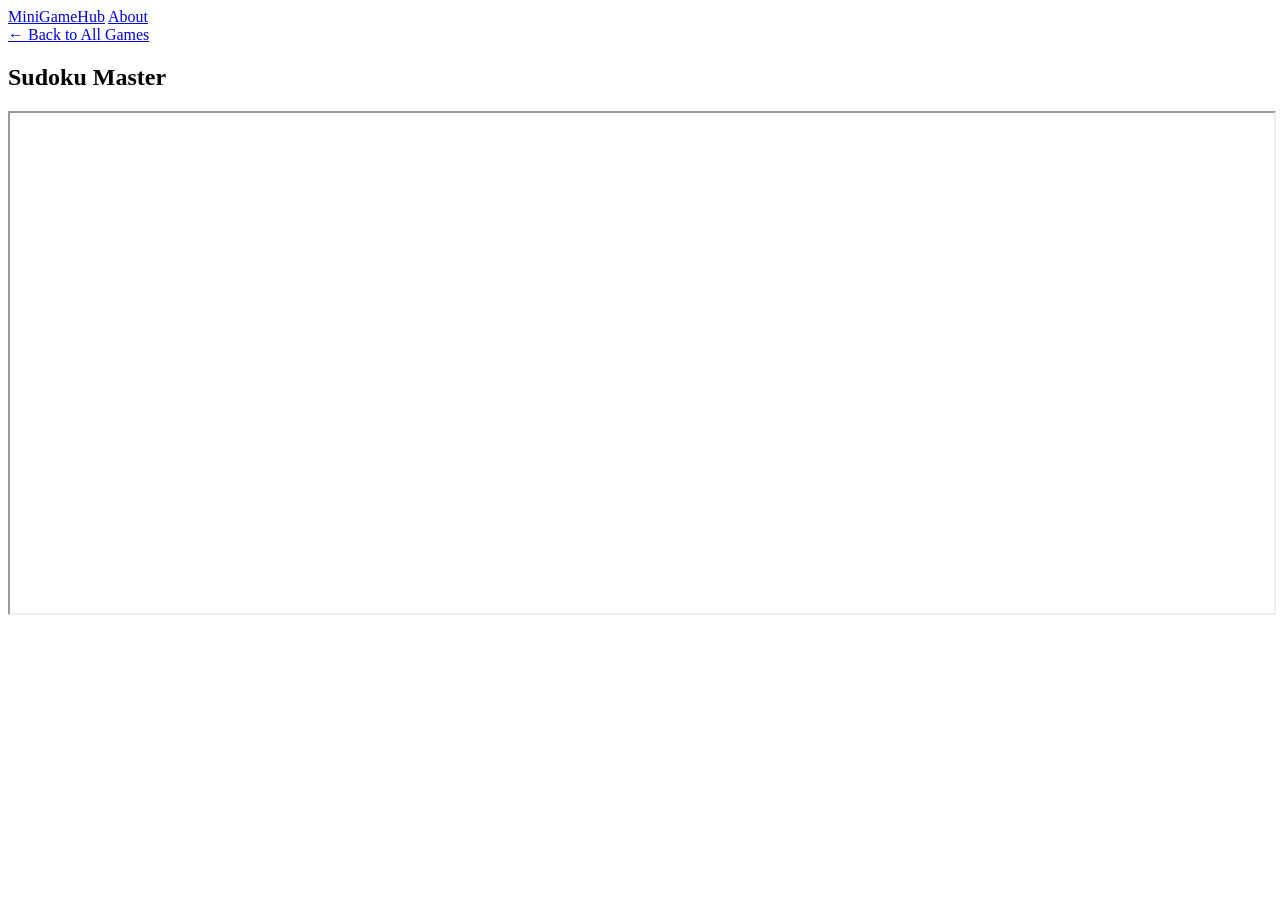
==== index.html @ 996d0694 "Create index.html" ====
<!DOCTYPE html>
<html lang="en">
<head>
  <meta charset="UTF-8" />
  <meta name="viewport" content="width=device-width, initial-scale=1.0"/>
  <title>Sudoku Master | MiniGameHub</title>
  <link rel="stylesheet" href="../styles.css" />
</head>
<body>
  <nav>
    <a href="../index.html" class="logo">MiniGameHub</a>
    <a href="../about.html">About</a>
  </nav>
  <main>
    <a href="../index.html">&larr; Back to All Games</a>
    <h2>Sudoku Master</h2>
    <div>
      <!-- Embed your Sudoku game here -->
      <iframe src="https://sudoku.com/web/" width="100%" height="500"></iframe>
    </div>
  </main>
</body>
</html>
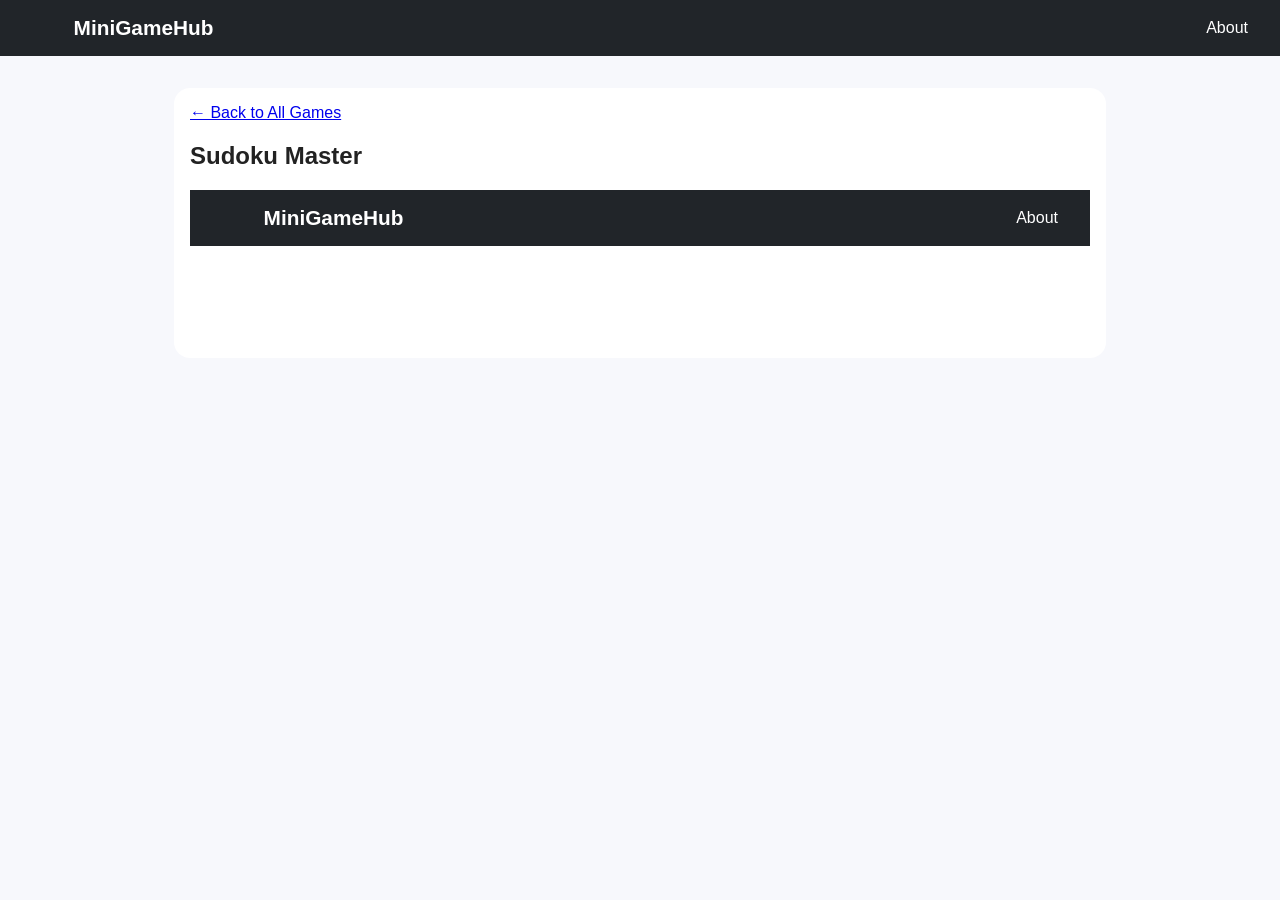
==== commit 24918a84: "Update index.html structure and add navigation" ====
--- a/index.html
+++ b/index.html
@@ -15,8 +15,17 @@
     <a href="../index.html">&larr; Back to All Games</a>
     <h2>Sudoku Master</h2>
     <div>
-      <!-- Embed your Sudoku game here -->
-      <iframe src="https://sudoku.com/web/" width="100%" height="500"></iframe>
+    
+  <link rel="stylesheet" href="../styles.css" />
+</head>
+<body>
+  <nav>
+    <a href="../index.html" class="logo">MiniGameHub</a>
+    <a href="../about.html">About</a>
+  </nav>
+  <main>
+    <a
+
     </div>
   </main>
 </body>
--- a/styles.css
+++ b/styles.css
@@ -0,0 +1,75 @@
+body {
+  font-family: 'Segoe UI', Arial, sans-serif;
+  margin: 0;
+  background: #f7f8fc;
+  color: #222;
+}
+nav {
+  background: #212529;
+  color: #fff;
+  padding: 1rem 2rem;
+  display: flex;
+  justify-content: space-between;
+  align-items: center;
+}
+nav .logo {
+  font-weight: bold;
+  color: #fff;
+  text-decoration: none;
+  font-size: 1.3em;
+}
+nav a {
+  color: #fff;
+  text-decoration: none;
+  margin-left: 2em;
+}
+main { max-width: 900px; margin: 2rem auto; padding: 1rem; background: #fff; border-radius: 1em;}
+h1 { text-align: center; }
+
+.categories {
+  display: flex;
+  justify-content: center;
+  gap: 1em;
+  margin-bottom: 2em;
+}
+
+.categories button {
+  background: #e7e8ed;
+  border: none;
+  padding: .5em 1.5em;
+  border-radius: 3em;
+  cursor: pointer;
+  transition: background 0.2s;
+  font-weight: bold;
+}
+
+.categories button.active,
+.categories button:hover {
+  background: #4456ff;
+  color: #fff;
+}
+
+.games-grid {
+  display: grid;
+  grid-template-columns: repeat(auto-fit, minmax(220px, 1fr));
+  gap: 2em;
+}
+
+.game-card {
+  background: #fff;
+  border-radius: 1em;
+  overflow: hidden;
+  box-shadow: 0 2px 8px rgba(50,60,100,0.08);
+  text-align: center;
+  transition: transform .12s;
+}
+
+.game-card:hover { transform: scale(1.03);}
+.game-card img {width: 100%; height: 130px; object-fit: cover;}
+.game-card h3 {margin: 1em 0 0 .5em;}
+.game-card p {font-size: .96em; color: #444; margin-bottom: 1em;}
+
+@media (max-width: 700px) {
+  main { padding: 0.3em;}
+  .games-grid { grid-template-columns: 1fr;}
+}
--- a/styles.css
+++ b/styles.css
@@ -0,0 +1,75 @@
+body {
+  font-family: 'Segoe UI', Arial, sans-serif;
+  margin: 0;
+  background: #f7f8fc;
+  color: #222;
+}
+nav {
+  background: #212529;
+  color: #fff;
+  padding: 1rem 2rem;
+  display: flex;
+  justify-content: space-between;
+  align-items: center;
+}
+nav .logo {
+  font-weight: bold;
+  color: #fff;
+  text-decoration: none;
+  font-size: 1.3em;
+}
+nav a {
+  color: #fff;
+  text-decoration: none;
+  margin-left: 2em;
+}
+main { max-width: 900px; margin: 2rem auto; padding: 1rem; background: #fff; border-radius: 1em;}
+h1 { text-align: center; }
+
+.categories {
+  display: flex;
+  justify-content: center;
+  gap: 1em;
+  margin-bottom: 2em;
+}
+
+.categories button {
+  background: #e7e8ed;
+  border: none;
+  padding: .5em 1.5em;
+  border-radius: 3em;
+  cursor: pointer;
+  transition: background 0.2s;
+  font-weight: bold;
+}
+
+.categories button.active,
+.categories button:hover {
+  background: #4456ff;
+  color: #fff;
+}
+
+.games-grid {
+  display: grid;
+  grid-template-columns: repeat(auto-fit, minmax(220px, 1fr));
+  gap: 2em;
+}
+
+.game-card {
+  background: #fff;
+  border-radius: 1em;
+  overflow: hidden;
+  box-shadow: 0 2px 8px rgba(50,60,100,0.08);
+  text-align: center;
+  transition: transform .12s;
+}
+
+.game-card:hover { transform: scale(1.03);}
+.game-card img {width: 100%; height: 130px; object-fit: cover;}
+.game-card h3 {margin: 1em 0 0 .5em;}
+.game-card p {font-size: .96em; color: #444; margin-bottom: 1em;}
+
+@media (max-width: 700px) {
+  main { padding: 0.3em;}
+  .games-grid { grid-template-columns: 1fr;}
+}
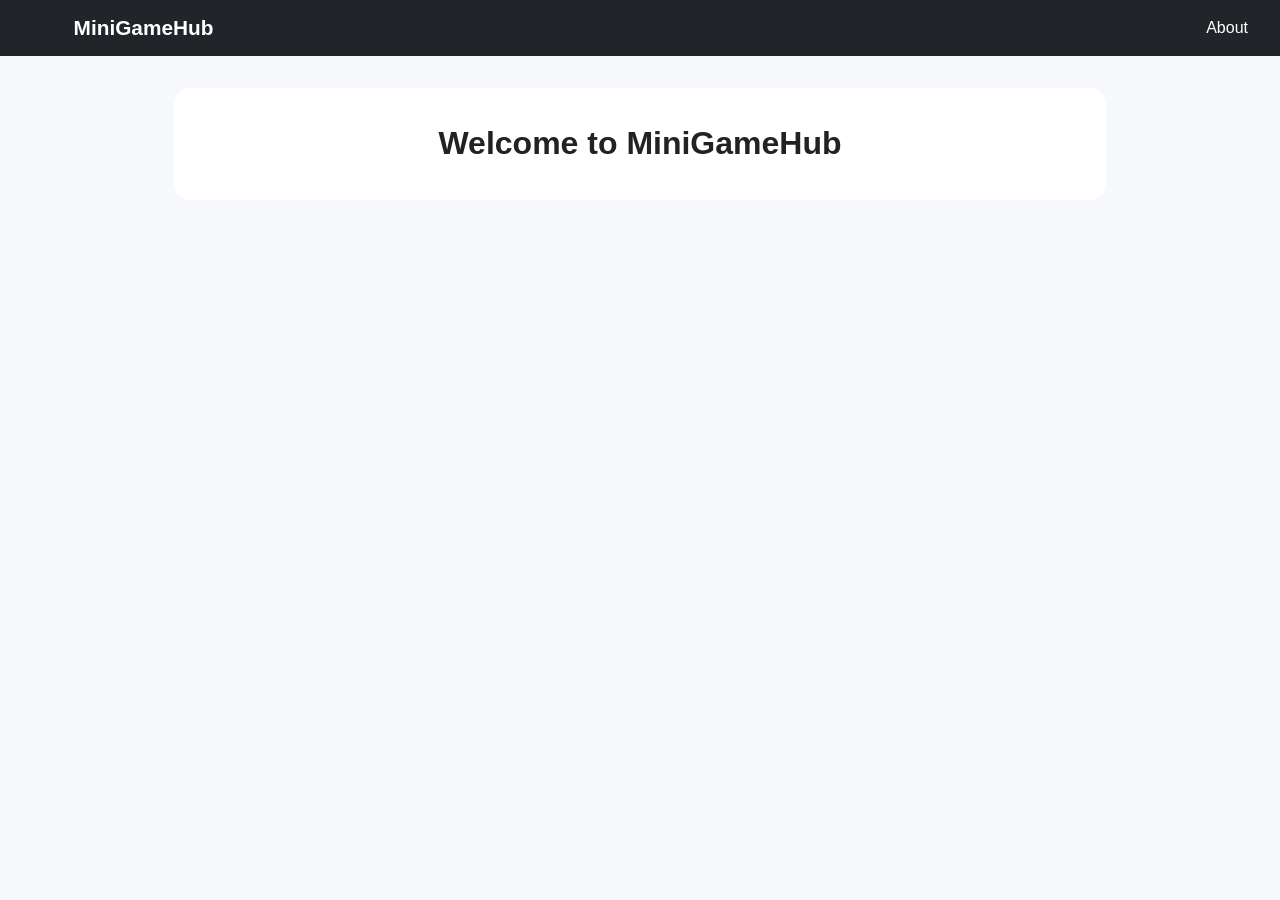
==== commit 76c51600: "Update title and links in index.html" ====
--- a/index.html
+++ b/index.html
@@ -3,30 +3,20 @@
 <head>
   <meta charset="UTF-8" />
   <meta name="viewport" content="width=device-width, initial-scale=1.0"/>
-  <title>Sudoku Master | MiniGameHub</title>
-  <link rel="stylesheet" href="../styles.css" />
+  <title>Mini Game Hub</title>
+  <link rel="stylesheet" href="styles.css" />
 </head>
 <body>
   <nav>
-    <a href="../index.html" class="logo">MiniGameHub</a>
-    <a href="../about.html">About</a>
+    <a href="index.html" class="logo">MiniGameHub</a>
+    <a href="about.html">About</a>
   </nav>
   <main>
-    <a href="../index.html">&larr; Back to All Games</a>
-    <h2>Sudoku Master</h2>
-    <div>
-    
-  <link rel="stylesheet" href="../styles.css" />
-</head>
-<body>
-  <nav>
-    <a href="../index.html" class="logo">MiniGameHub</a>
-    <a href="../about.html">About</a>
-  </nav>
-  <main>
-    <a
-
+    <h1>Welcome to MiniGameHub</h1>
+    <div class="games-grid" id="games-list">
+      <!-- Games inserted here by scripts.js -->
     </div>
   </main>
+  <script src="scripts.js"></script>
 </body>
 </html>
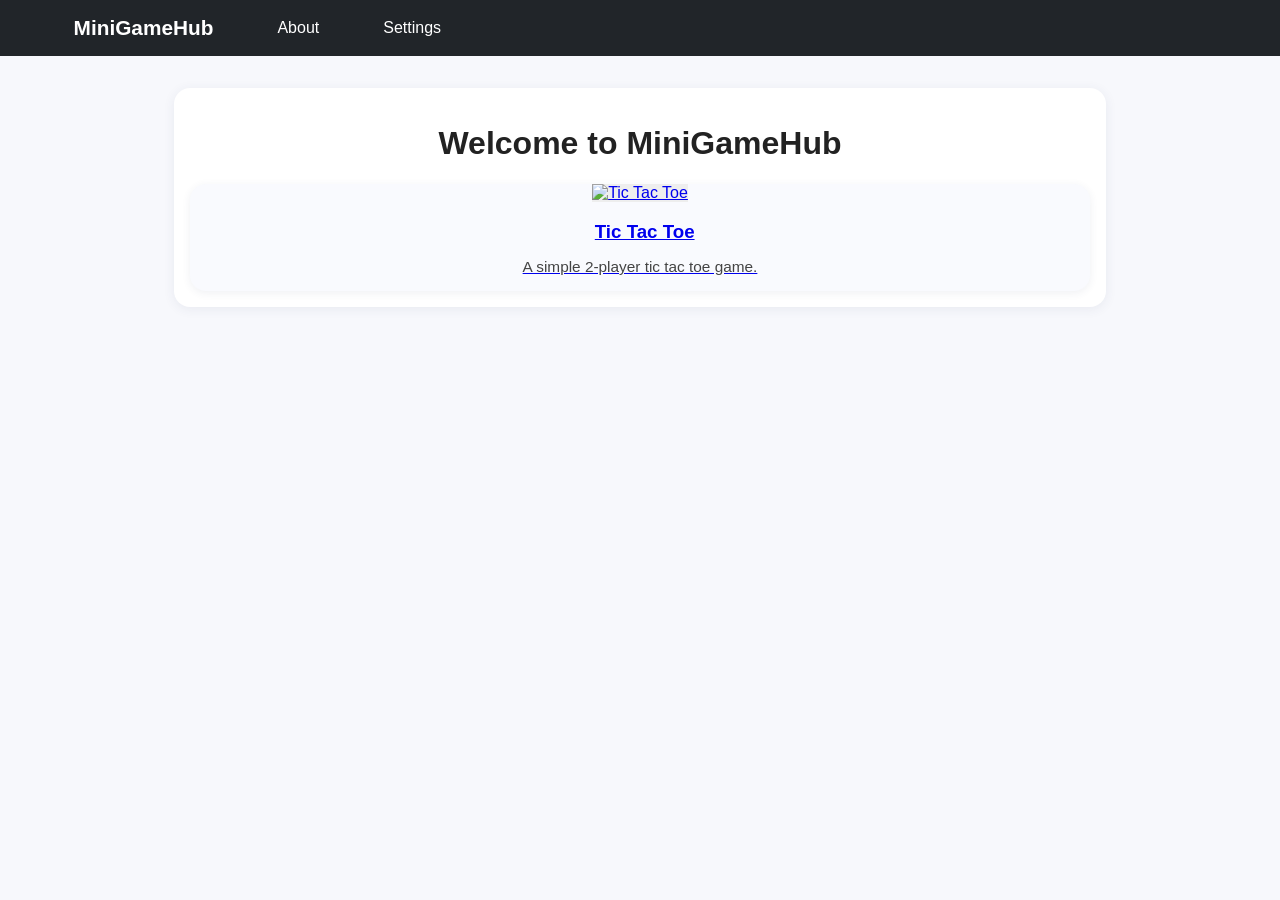
==== commit 86089bcf: "Update index.html" ====
--- a/index.html
+++ b/index.html
@@ -10,6 +10,7 @@
   <nav>
     <a href="index.html" class="logo">MiniGameHub</a>
     <a href="about.html">About</a>
+    <a href="settings.html">Settings</a>
   </nav>
   <main>
     <h1>Welcome to MiniGameHub</h1>
--- a/styles.css
+++ b/styles.css
@@ -9,8 +9,9 @@
   color: #fff;
   padding: 1rem 2rem;
   display: flex;
-  justify-content: space-between;
+  justify-content: flex-start;
   align-items: center;
+  gap: 2em;
 }
 nav .logo {
   font-weight: bold;
@@ -23,31 +24,15 @@
   text-decoration: none;
   margin-left: 2em;
 }
-main { max-width: 900px; margin: 2rem auto; padding: 1rem; background: #fff; border-radius: 1em;}
-h1 { text-align: center; }
-
-.categories {
-  display: flex;
-  justify-content: center;
-  gap: 1em;
-  margin-bottom: 2em;
+main { 
+  max-width: 900px; 
+  margin: 2rem auto; 
+  padding: 1rem; 
+  background: #fff; 
+  border-radius: 1em;
+  box-shadow: 0 2px 12px rgba(50,60,100,0.08);
 }
-
-.categories button {
-  background: #e7e8ed;
-  border: none;
-  padding: .5em 1.5em;
-  border-radius: 3em;
-  cursor: pointer;
-  transition: background 0.2s;
-  font-weight: bold;
-}
-
-.categories button.active,
-.categories button:hover {
-  background: #4456ff;
-  color: #fff;
-}
+h1, h2 { text-align: center; }
 
 .games-grid {
   display: grid;
@@ -56,7 +41,7 @@
 }
 
 .game-card {
-  background: #fff;
+  background: #f9fafe;
   border-radius: 1em;
   overflow: hidden;
   box-shadow: 0 2px 8px rgba(50,60,100,0.08);
@@ -64,10 +49,17 @@
   transition: transform .12s;
 }
 
-.game-card:hover { transform: scale(1.03);}
-.game-card img {width: 100%; height: 130px; object-fit: cover;}
+.game-card:hover { transform: scale(1.04);}
+.game-card img {width: 100%; height: 130px; object-fit: contain; background: #eee;}
 .game-card h3 {margin: 1em 0 0 .5em;}
 .game-card p {font-size: .96em; color: #444; margin-bottom: 1em;}
+
+.back-link {
+  display: inline-block; 
+  margin-bottom: 1em; 
+  color: #4456ff; 
+  text-decoration: none;
+}
 
 @media (max-width: 700px) {
   main { padding: 0.3em;}
